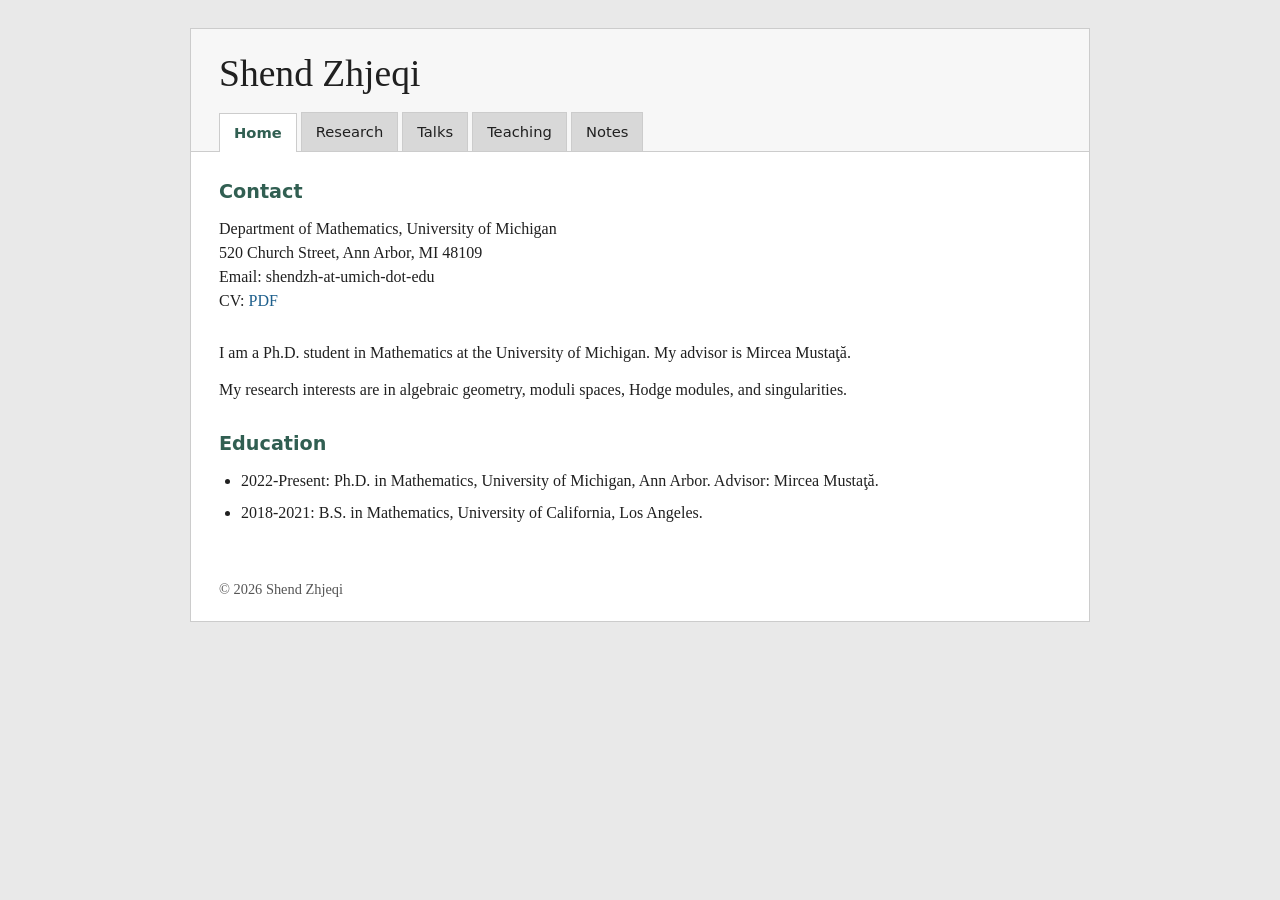
==== index.html @ 354ae62d "Add files via upload" ====
<!doctype html>
<html lang="en">
  <head>
    <meta charset="utf-8">
    <meta name="viewport" content="width=device-width, initial-scale=1">
    <title>Shend Zhjeqi | Home</title>
    <meta
      name="description"
      content="Academic homepage for Shend Zhjeqi, Ph.D. student in Mathematics at the University of Michigan."
    >
    <meta name="author" content="Shend Zhjeqi">
    <meta name="robots" content="index, follow">
    <meta name="googlebot" content="index, follow">
    <meta property="og:title" content="Shend Zhjeqi | Mathematics Ph.D. Student">
    <meta
      property="og:description"
      content="Research, talks, teaching, notes, and contact information for Shend Zhjeqi."
    >
    <meta property="og:type" content="profile">
    <meta property="og:site_name" content="Shend Zhjeqi">
    <meta property="profile:first_name" content="Shend">
    <meta property="profile:last_name" content="Zhjeqi">
    <meta name="twitter:card" content="summary">
    <meta name="twitter:title" content="Shend Zhjeqi | Mathematics Ph.D. Student">
    <meta
      name="twitter:description"
      content="Academic homepage for Shend Zhjeqi, Ph.D. student in Mathematics at the University of Michigan."
    >
    <link rel="stylesheet" href="styles.css">
    <script type="application/ld+json">
      {
        "@context": "https://schema.org",
        "@type": "ProfilePage",
        "name": "Shend Zhjeqi",
        "description": "Academic profile for Shend Zhjeqi, a Ph.D. student in Mathematics at the University of Michigan.",
        "dateModified": "2026-05-26",
        "mainEntity": {
          "@type": "Person",
          "name": "Shend Zhjeqi",
          "givenName": "Shend",
          "familyName": "Zhjeqi",
          "jobTitle": "Ph.D. student in Mathematics",
          "affiliation": {
            "@type": "CollegeOrUniversity",
            "name": "University of Michigan"
          },
          "address": {
            "@type": "PostalAddress",
            "streetAddress": "520 Church Street",
            "addressLocality": "Ann Arbor",
            "addressRegion": "MI",
            "postalCode": "48109",
            "addressCountry": "US"
          },
          "alumniOf": [
            {
              "@type": "CollegeOrUniversity",
              "name": "University of California, Los Angeles"
            }
          ],
          "knowsAbout": [
            "Algebraic geometry",
            "Moduli spaces",
            "Hodge modules",
            "Singularities"
          ]
        }
      }
    </script>
  </head>
  <body>
    <div class="site">
      <header class="site-header">
        <h1><a href="index.html">Shend Zhjeqi</a></h1>
        <nav class="tabs" aria-label="Main navigation">
          <a class="active" href="index.html">Home</a>
          <a href="research.html">Research</a>
          <a href="talks.html">Talks</a>
          <a href="teaching.html">Teaching</a>
          <a href="notes.html">Notes</a>
        </nav>
      </header>

      <main>
        <section>
          <h2>Contact</h2>
          <p>
            Department of Mathematics, University of Michigan<br>
            520 Church Street, Ann Arbor, MI 48109<br>
            Email: shendzh-at-umich-dot-edu<br>
            CV: <a href="Shend_Zhjeqi_CV.pdf">PDF</a>
          </p>
        </section>

        <section>
          <p>
            I am a Ph.D. student in Mathematics at the University of Michigan. My advisor is
            Mircea Mustaţă.
          </p>
          <p>
            My research interests are in algebraic geometry, moduli spaces, Hodge modules,
            and singularities.
          </p>
        </section>

        <section>
          <h2>Education</h2>
          <ul>
            <li>2022-Present: Ph.D. in Mathematics, University of Michigan, Ann Arbor. Advisor: Mircea Mustaţă.</li>
            <li>2018-2021: B.S. in Mathematics, University of California, Los Angeles.</li>
          </ul>
        </section>
      </main>

      <footer>
        <p>&copy; 2026 Shend Zhjeqi</p>
      </footer>
    </div>
  </body>
</html>
---- styles.css ----
:root {
  --page: #e9e9e9;
  --content: #ffffff;
  --text: #202020;
  --muted: #555555;
  --line: #cccccc;
  --tab: #d8d8d8;
  --tab-active: #ffffff;
  --link: #1e5f8c;
  --heading: #315f52;
  font-family: Georgia, "Times New Roman", serif;
  color: var(--text);
  background: var(--page);
}

* {
  box-sizing: border-box;
}

body {
  margin: 0;
  background: var(--page);
  color: var(--text);
  font-size: 16px;
  line-height: 1.5;
}

a {
  color: var(--link);
  text-decoration: none;
}

a:hover {
  text-decoration: underline;
}

.site {
  width: min(900px, calc(100% - 28px));
  margin: 28px auto;
  border: 1px solid var(--line);
  background: var(--content);
}

.site-header {
  padding: 24px 28px 0;
  border-bottom: 1px solid var(--line);
  background: #f7f7f7;
}

.site-header h1 {
  margin: 0 0 18px;
  font-size: 2.35rem;
  font-weight: normal;
  line-height: 1.1;
}

.site-header h1 a {
  color: var(--text);
}

.site-header h1 a:hover {
  text-decoration: none;
}

.tabs {
  display: flex;
  flex-wrap: wrap;
  gap: 4px;
}

.tabs a {
  display: inline-block;
  padding: 8px 14px;
  border: 1px solid var(--line);
  border-bottom: 0;
  background: var(--tab);
  color: var(--text);
  font-family:
    Inter, ui-sans-serif, system-ui, -apple-system, BlinkMacSystemFont, "Segoe UI",
    sans-serif;
  font-size: 0.92rem;
}

.tabs a.active {
  position: relative;
  top: 1px;
  background: var(--tab-active);
  color: var(--heading);
  font-weight: 700;
}

main {
  padding: 26px 28px 14px;
}

section {
  margin-bottom: 28px;
}

h2 {
  margin: 0 0 10px;
  color: var(--heading);
  font-family:
    Inter, ui-sans-serif, system-ui, -apple-system, BlinkMacSystemFont, "Segoe UI",
    sans-serif;
  font-size: 1.2rem;
  font-weight: 700;
}

p,
ul,
ol {
  margin-top: 0;
}

p {
  margin-bottom: 13px;
}

ul,
ol {
  padding-left: 22px;
}

li {
  margin-bottom: 8px;
}

footer {
  padding: 12px 28px 20px;
  color: var(--muted);
  font-size: 0.9rem;
}

footer p {
  margin: 0;
}

@media (max-width: 620px) {
  .site {
    width: 100%;
    margin: 0;
    border-left: 0;
    border-right: 0;
  }

  .site-header,
  main,
  footer {
    padding-left: 16px;
    padding-right: 16px;
  }

  .site-header h1 {
    font-size: 2rem;
  }

  .tabs a {
    padding: 7px 10px;
  }
}
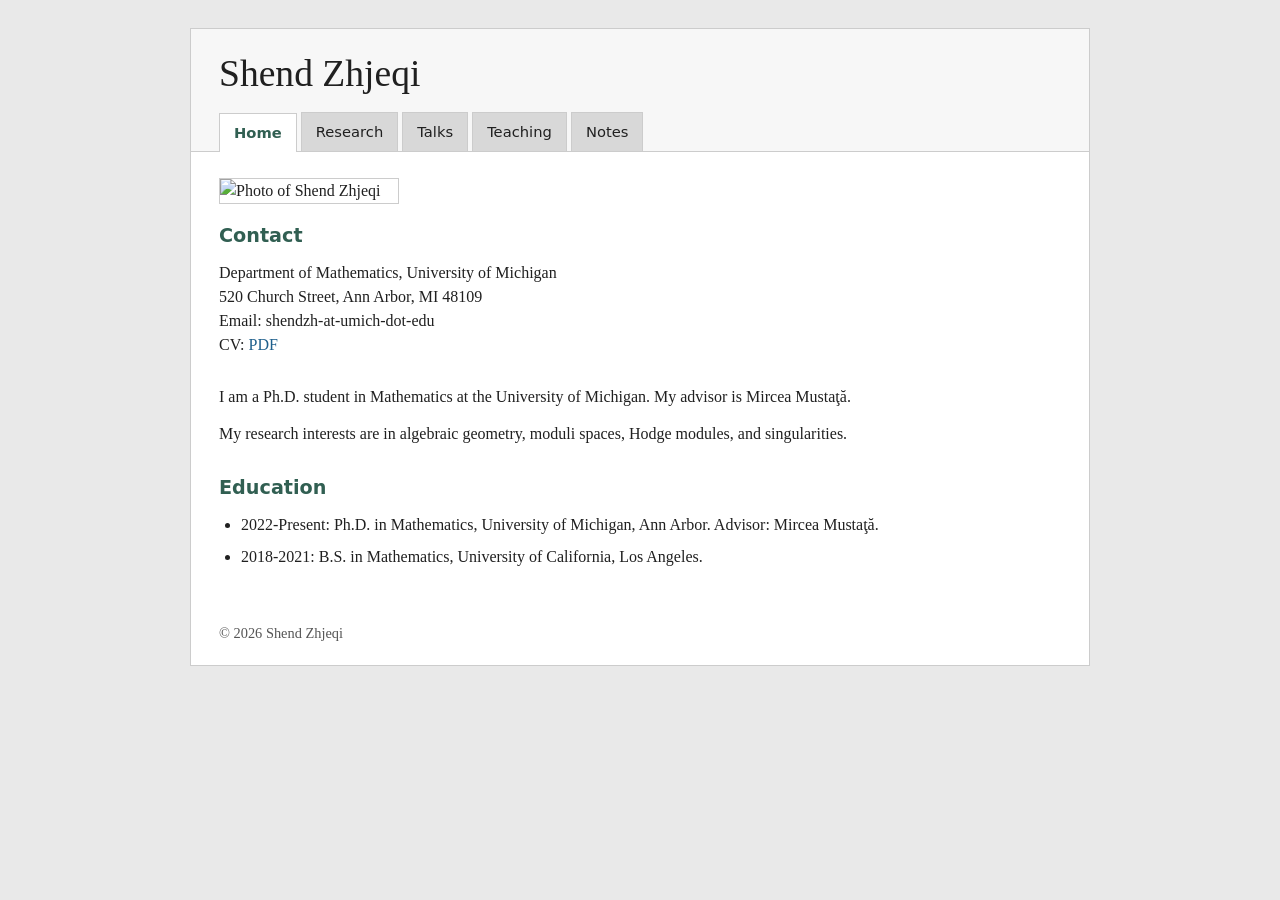
==== commit 02437641: "Add files via upload" ====
--- a/index.html
+++ b/index.html
@@ -11,12 +11,15 @@
     <meta name="author" content="Shend Zhjeqi">
     <meta name="robots" content="index, follow">
     <meta name="googlebot" content="index, follow">
+    <link rel="canonical" href="https://shend-zh.github.io/.github.io/">
     <meta property="og:title" content="Shend Zhjeqi | Mathematics Ph.D. Student">
     <meta
       property="og:description"
       content="Research, talks, teaching, notes, and contact information for Shend Zhjeqi."
     >
     <meta property="og:type" content="profile">
+    <meta property="og:url" content="https://shend-zh.github.io/.github.io/">
+    <meta property="og:image" content="https://shend-zh.github.io/.github.io/profile.jpg">
     <meta property="og:site_name" content="Shend Zhjeqi">
     <meta property="profile:first_name" content="Shend">
     <meta property="profile:last_name" content="Zhjeqi">
@@ -26,17 +29,21 @@
       name="twitter:description"
       content="Academic homepage for Shend Zhjeqi, Ph.D. student in Mathematics at the University of Michigan."
     >
+    <meta name="twitter:image" content="https://shend-zh.github.io/.github.io/profile.jpg">
     <link rel="stylesheet" href="styles.css">
     <script type="application/ld+json">
       {
         "@context": "https://schema.org",
         "@type": "ProfilePage",
         "name": "Shend Zhjeqi",
+        "url": "https://shend-zh.github.io/.github.io/",
         "description": "Academic profile for Shend Zhjeqi, a Ph.D. student in Mathematics at the University of Michigan.",
-        "dateModified": "2026-05-26",
+        "dateModified": "2026-07-18T00:00:00+02:00",
         "mainEntity": {
           "@type": "Person",
           "name": "Shend Zhjeqi",
+          "url": "https://shend-zh.github.io/.github.io/",
+          "image": "https://shend-zh.github.io/.github.io/profile.jpg",
           "givenName": "Shend",
           "familyName": "Zhjeqi",
           "jobTitle": "Ph.D. student in Mathematics",
@@ -83,6 +90,7 @@
 
       <main>
         <section>
+          <img class="profile-photo" src="profile.jpg" alt="Photo of Shend Zhjeqi">
           <h2>Contact</h2>
           <p>
             Department of Mathematics, University of Michigan<br>
--- a/styles.css
+++ b/styles.css
@@ -97,6 +97,15 @@
   margin-bottom: 28px;
 }
 
+.profile-photo {
+  display: block;
+  width: 180px;
+  max-width: 100%;
+  height: auto;
+  margin: 0 0 18px;
+  border: 1px solid var(--line);
+}
+
 h2 {
   margin: 0 0 10px;
   color: var(--heading);
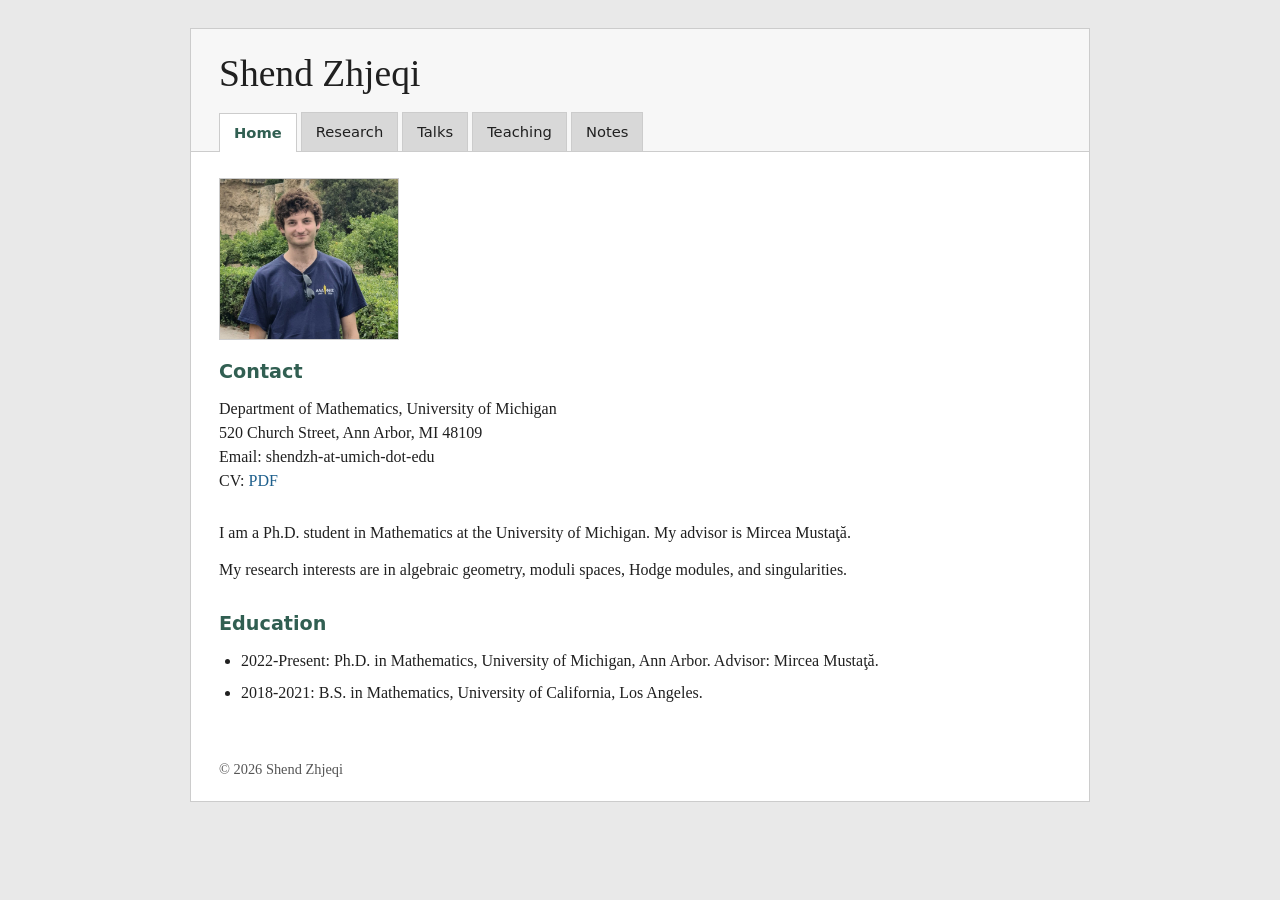
==== commit 509226a3: "Update index.html" ====
(no text change in the page or its own stylesheets)
